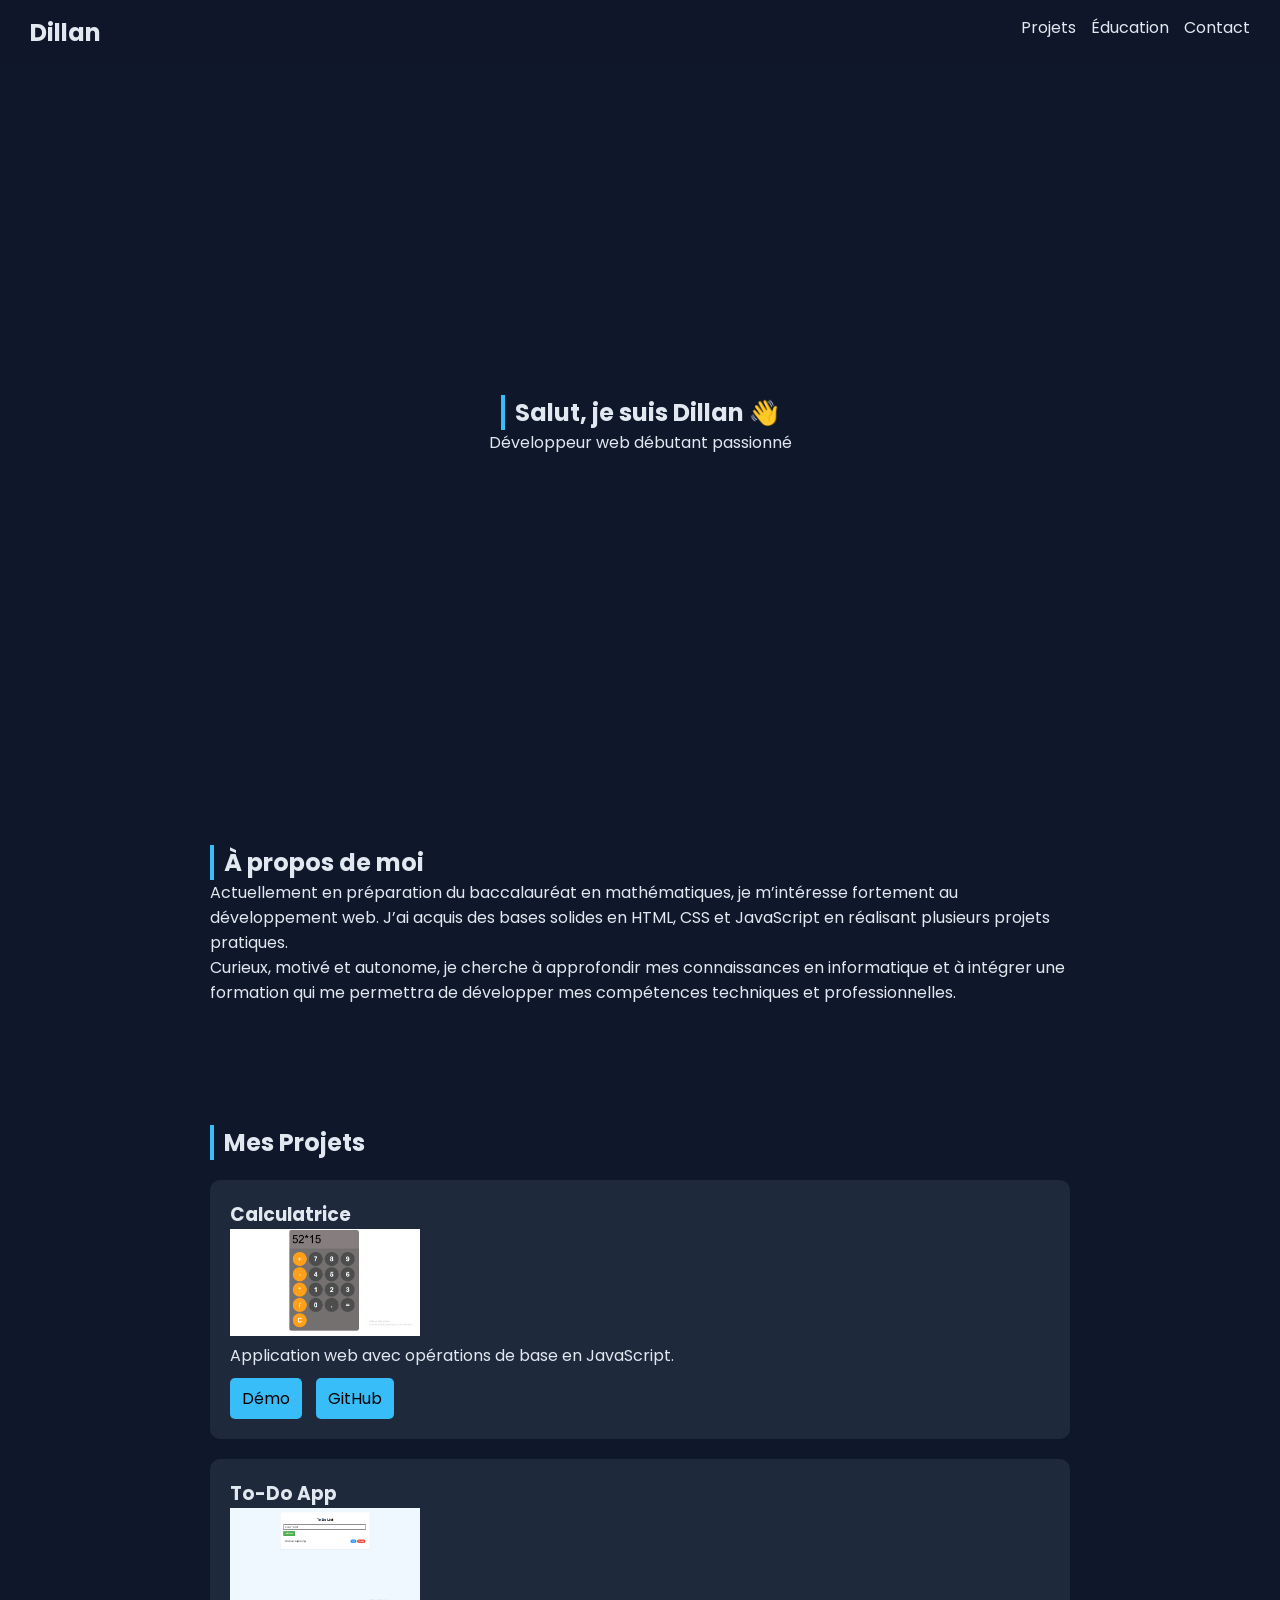
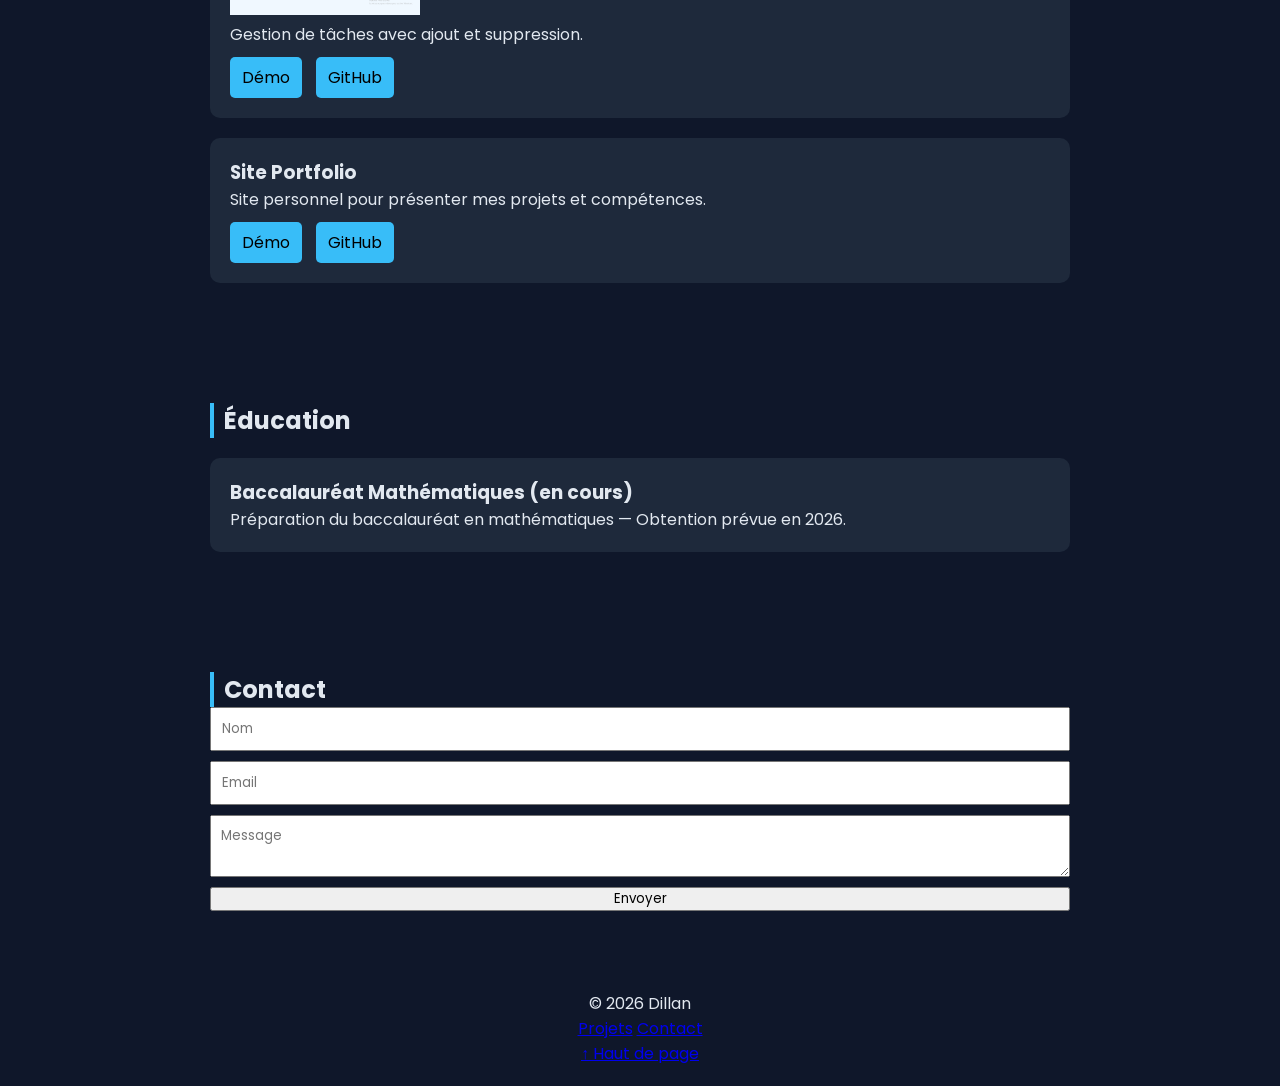
==== index.html @ f31e9b41 "Update index.html" ====
<!DOCTYPE html>
<html lang="fr">
<head>
  <meta charset="UTF-8">
  <title>Portfolio - Dillan</title>

  <link href="https://fonts.googleapis.com/css2?family=Poppins:wght@300;400;600&display=swap" rel="stylesheet">
  <link rel="stylesheet" href="style.css">
</head>
<body>

<!-- NAVBAR -->
<header>
  <nav>
    <h1 class="logo">Dillan</h1>
    <ul>
      <li><a href="#projets">Projets</a></li>
      <li><a href="#education">Éducation</a></li>
      <li><a href="#contact">Contact</a></li>
    </ul>
  </nav>
</header>

<!-- HERO -->
<section class="hero">
  <h2>Salut, je suis Dillan 👋</h2>
  <p>Développeur web débutant passionné</p>
</section>

<section id="about">
  <h2>À propos de moi</h2>

  <p>
    Actuellement en préparation du baccalauréat en mathématiques, je m’intéresse fortement au développement web.
    J’ai acquis des bases solides en HTML, CSS et JavaScript en réalisant plusieurs projets pratiques.
  </p>

  <p>
    Curieux, motivé et autonome, je cherche à approfondir mes connaissances en informatique et à intégrer une formation qui me permettra de développer mes compétences techniques et professionnelles.
  </p>
</section>

<!-- PROJETS -->
<section id="projets">
  <h2>Mes Projets</h2>

  <!-- Calculatrice -->
  <div class="card hidden">
    <h3>Calculatrice</h3>
    <img src="Capture d’écran (321).png" height="106.875" width="190">
    <p>Application web avec opérations de base en JavaScript.</p>
    <div class="buttons">
        <a href="index1.html" target="_blank">Démo</a>
        <a href="#">GitHub</a>
    </div>
  </div>

  <!-- TODO -->
  <div class="card hidden">
    <h3>To-Do App</h3>
    <img src="Capture d’écran (326).png" height="106.875" width="190">
    <p>Gestion de tâches avec ajout et suppression.</p>
    <div class="buttons">
      <a href="index2.html" target="_blank">Démo</a>
      <a href="https://dillanaourtilane.github.io/To-Do-App/">GitHub</a>
    </div>
  </div>

  <!-- Portfolio -->
  <div class="card hidden">
    <h3>Site Portfolio</h3>
    <p>Site personnel pour présenter mes projets et compétences.</p>
    <div class="buttons">
      <a href="#" target="_blank">Démo</a>
      <a href="#">GitHub</a>
    </div>
  </div>

</section>

<!-- EDUCATION -->
<section id="education">
  <h2>Éducation</h2>

  <div class="card hidden">
    <h3>Baccalauréat Mathématiques (en cours)</h3>
    <p>Préparation du baccalauréat en mathématiques — Obtention prévue en 2026.</p>
  </div>

</section>

<!-- CONTACT -->
<section id="contact">
  <h2>Contact</h2>

  <form>
    <input type="text" placeholder="Nom" required>
    <input type="email" placeholder="Email" required>
    <textarea placeholder="Message" required></textarea>
    <button type="submit">Envoyer</button>
  </form>
</section>

<!-- POPUP -->
<div id="popup" class="popup">
  <div class="popup-content">
    <span id="close">&times;</span>
    <iframe id="preview"></iframe>
  </div>
</div>

<!-- FOOTER -->
<footer>
  <p>© 2026 Dillan</p>
  <div class="footer-links">
    <a href="#projets">Projets</a>
    <a href="#contact">Contact</a>
  </div>
  <a href="#" class="top-btn">↑ Haut de page</a>
</footer>

<script src="script.js"></script>
</body>
</html>
---- style.css ----
:root {
  --bg: #0f172a;
  --card: #1e293b;
  --text: #e2e8f0;
  --accent: #38bdf8;
}

* {
  margin: 0;
  padding: 0;
  box-sizing: border-box;
  font-family: 'Poppins', sans-serif;
}

html {
  scroll-behavior: smooth;
}

body {
  background: var(--bg);
  color: var(--text);
}

/* NAV */
header {
  background: rgba(15,23,42,0.8);
  position: sticky;
  top: 0;
  padding: 15px 30px;
}

nav {
  display: flex;
  justify-content: space-between;
}

nav ul {
  display: flex;
  list-style: none;
}

nav li {
  margin-left: 15px;
}

nav a {
  color: var(--text);
  text-decoration: none;
}

/* HERO */
.hero {
  height: 80vh;
  display: flex;
  flex-direction: column;
  justify-content: center;
  align-items: center;
}

/* SECTIONS */
section {
  padding: 60px 20px;
  max-width: 900px;
  margin: auto;
}

h2 {
  border-left: 4px solid var(--accent);
  padding-left: 10px;
}

/* CARDS */
.card {
  background: var(--card);
  padding: 20px;
  margin-top: 20px;
  border-radius: 10px;
  transition: 0.3s;
}

.card:hover {
  transform: translateY(-5px);
}

/* BUTTONS */
.buttons a {
  display: inline-block;
  margin-top: 10px;
  margin-right: 10px;
  padding: 8px 12px;
  background: var(--accent);
  color: black;
  text-decoration: none;
  border-radius: 5px;
}

/* CONTACT */
form {
  display: flex;
  flex-direction: column;
  gap: 10px;
}

input, textarea {
  padding: 10px;
}

/* FOOTER */
footer {
  text-align: center;
  padding: 20px;
}

/* POPUP */
.popup {
  display: none;
  position: fixed;
  width: 100%;
  height: 100%;
  background: rgba(0,0,0,0.8);
  justify-content: center;
  align-items: center;
}

.popup-content {
  width: 80%;
  height: 80%;
  background: white;
}

iframe {
  width: 100%;
  height: 100%;
  border: none;
}

/* ANIMATIONS */
.hidden {
  opacity: 0;
  transform: translateY(30px);
  transition: 0.6s;
}

.show {
  opacity: 1;
  transform: translateY(0);
}

/* RESPONSIVE */
@media (max-width: 768px) {
  nav ul {
    flex-direction: column;
  }
}
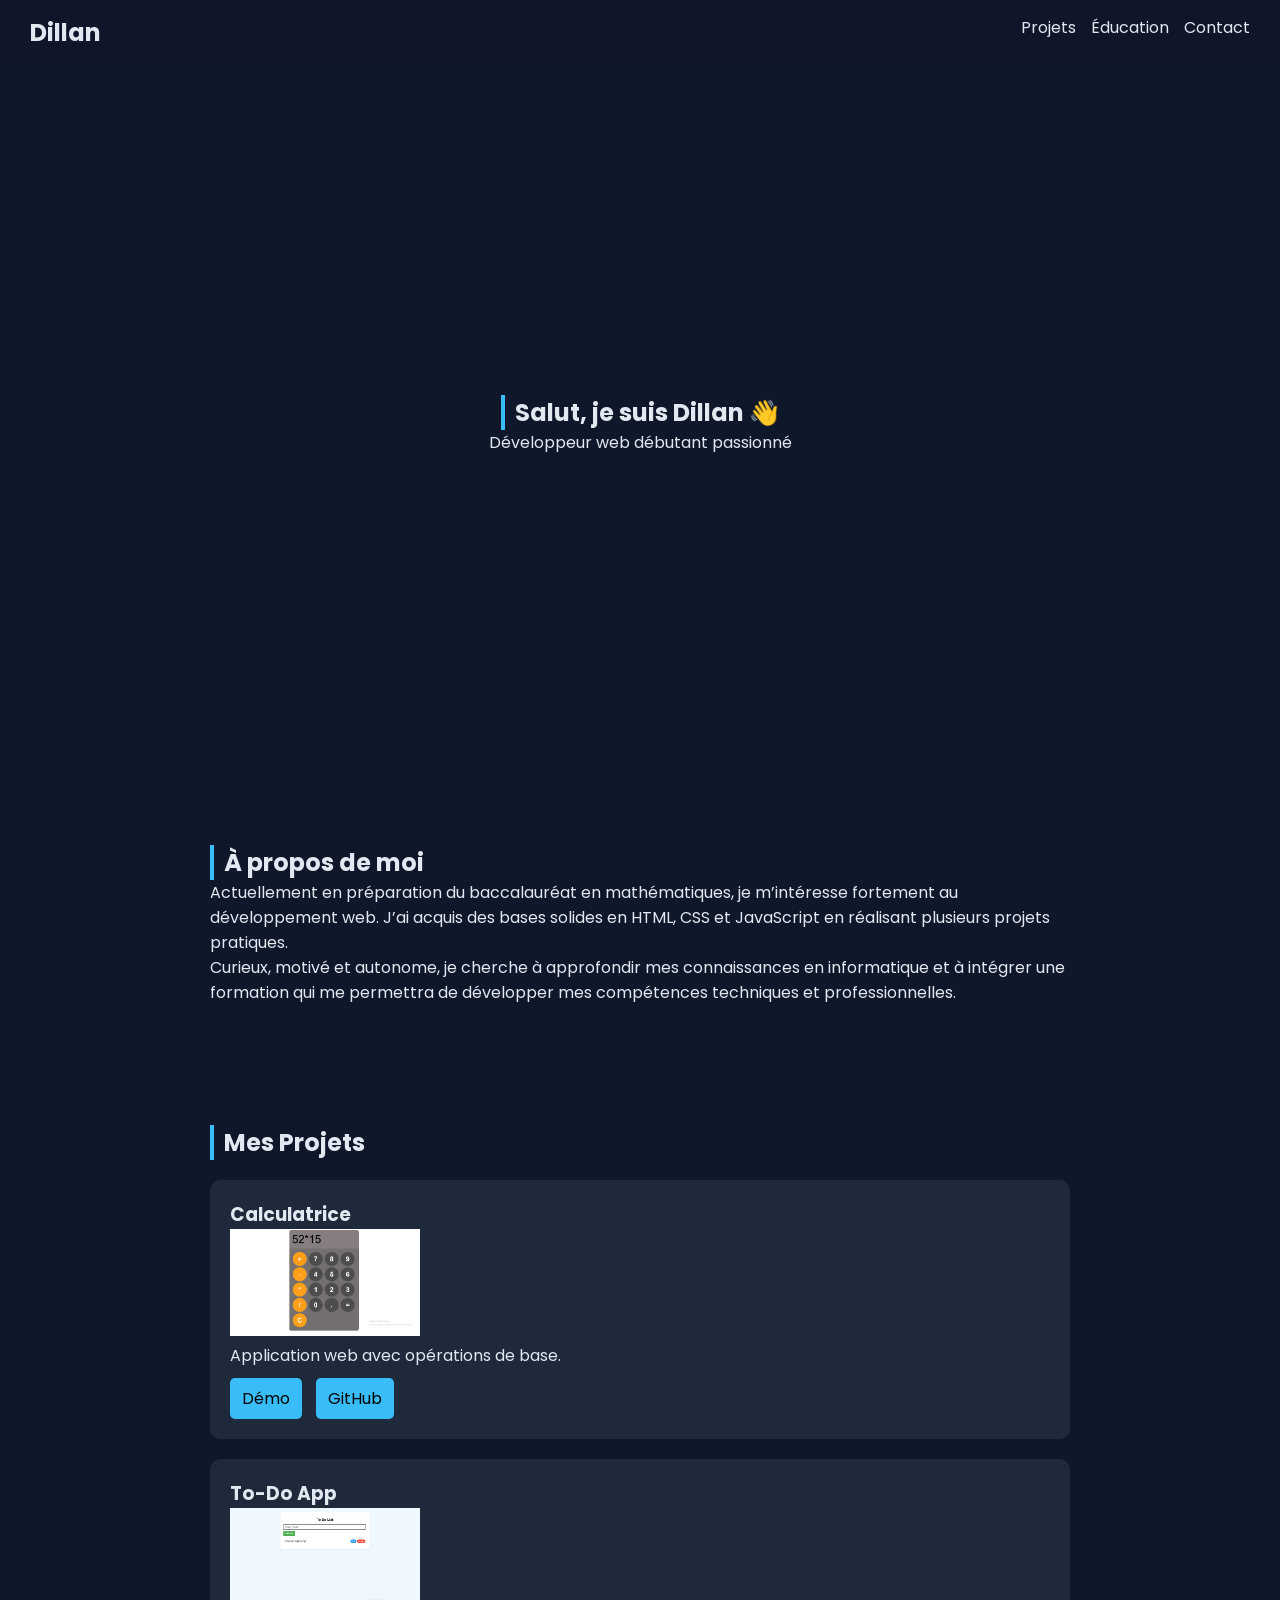
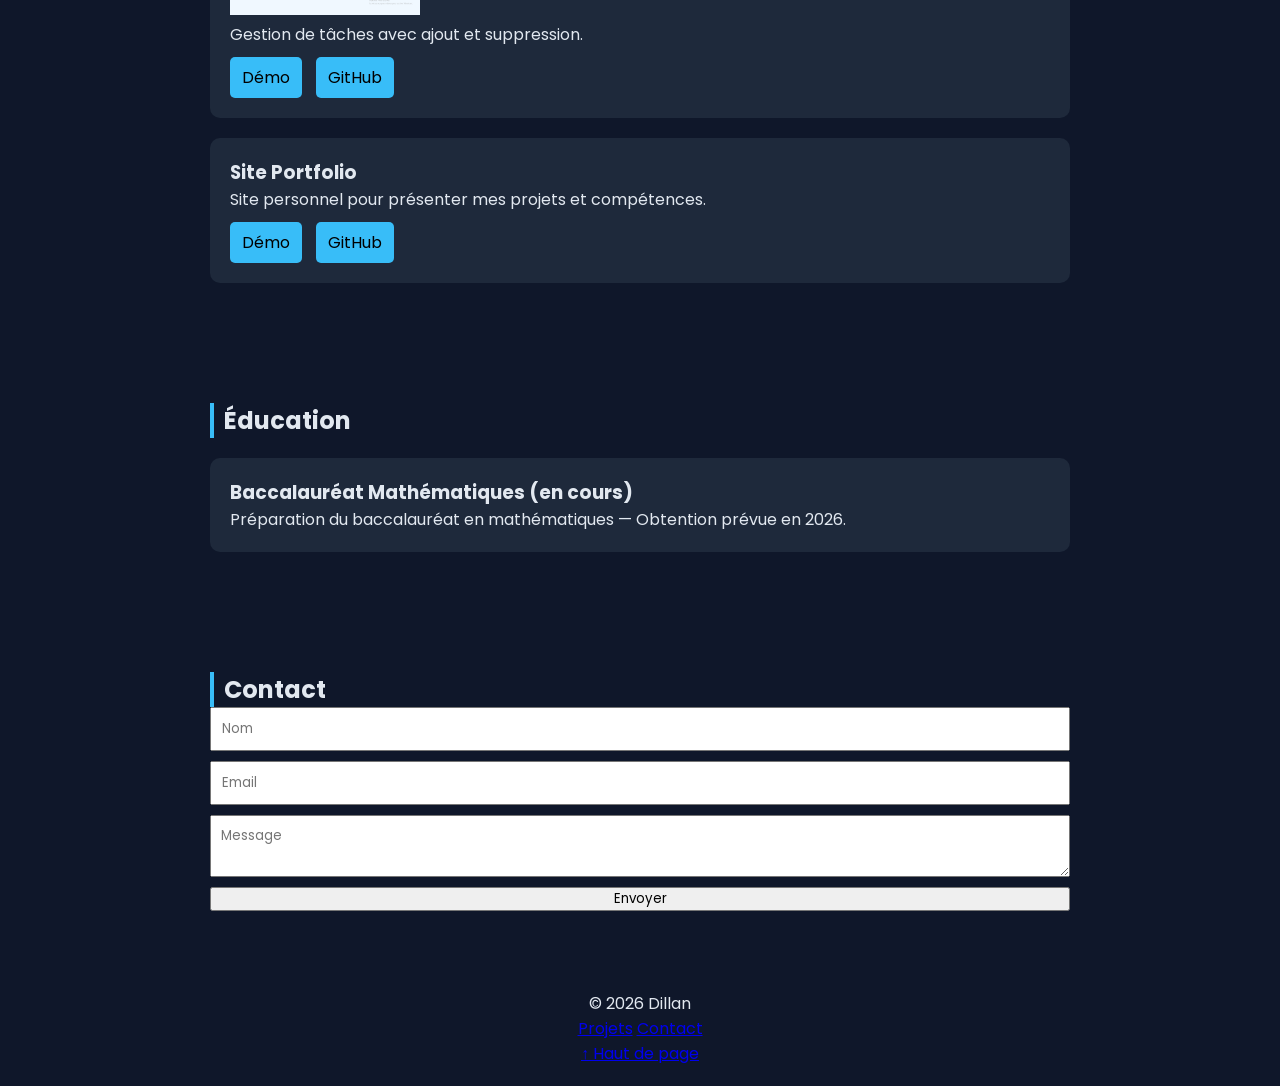
==== commit 496c8db7: "Update index.html" ====
--- a/index.html
+++ b/index.html
@@ -48,10 +48,10 @@
   <div class="card hidden">
     <h3>Calculatrice</h3>
     <img src="Capture d’écran (321).png" height="106.875" width="190">
-    <p>Application web avec opérations de base en JavaScript.</p>
+    <p>Application web avec opérations de base.</p>
     <div class="buttons">
         <a href="index1.html" target="_blank">Démo</a>
-        <a href="#">GitHub</a>
+        <a href="https://dillanaourtilane.github.io/Calculator/">GitHub</a>
     </div>
   </div>
 
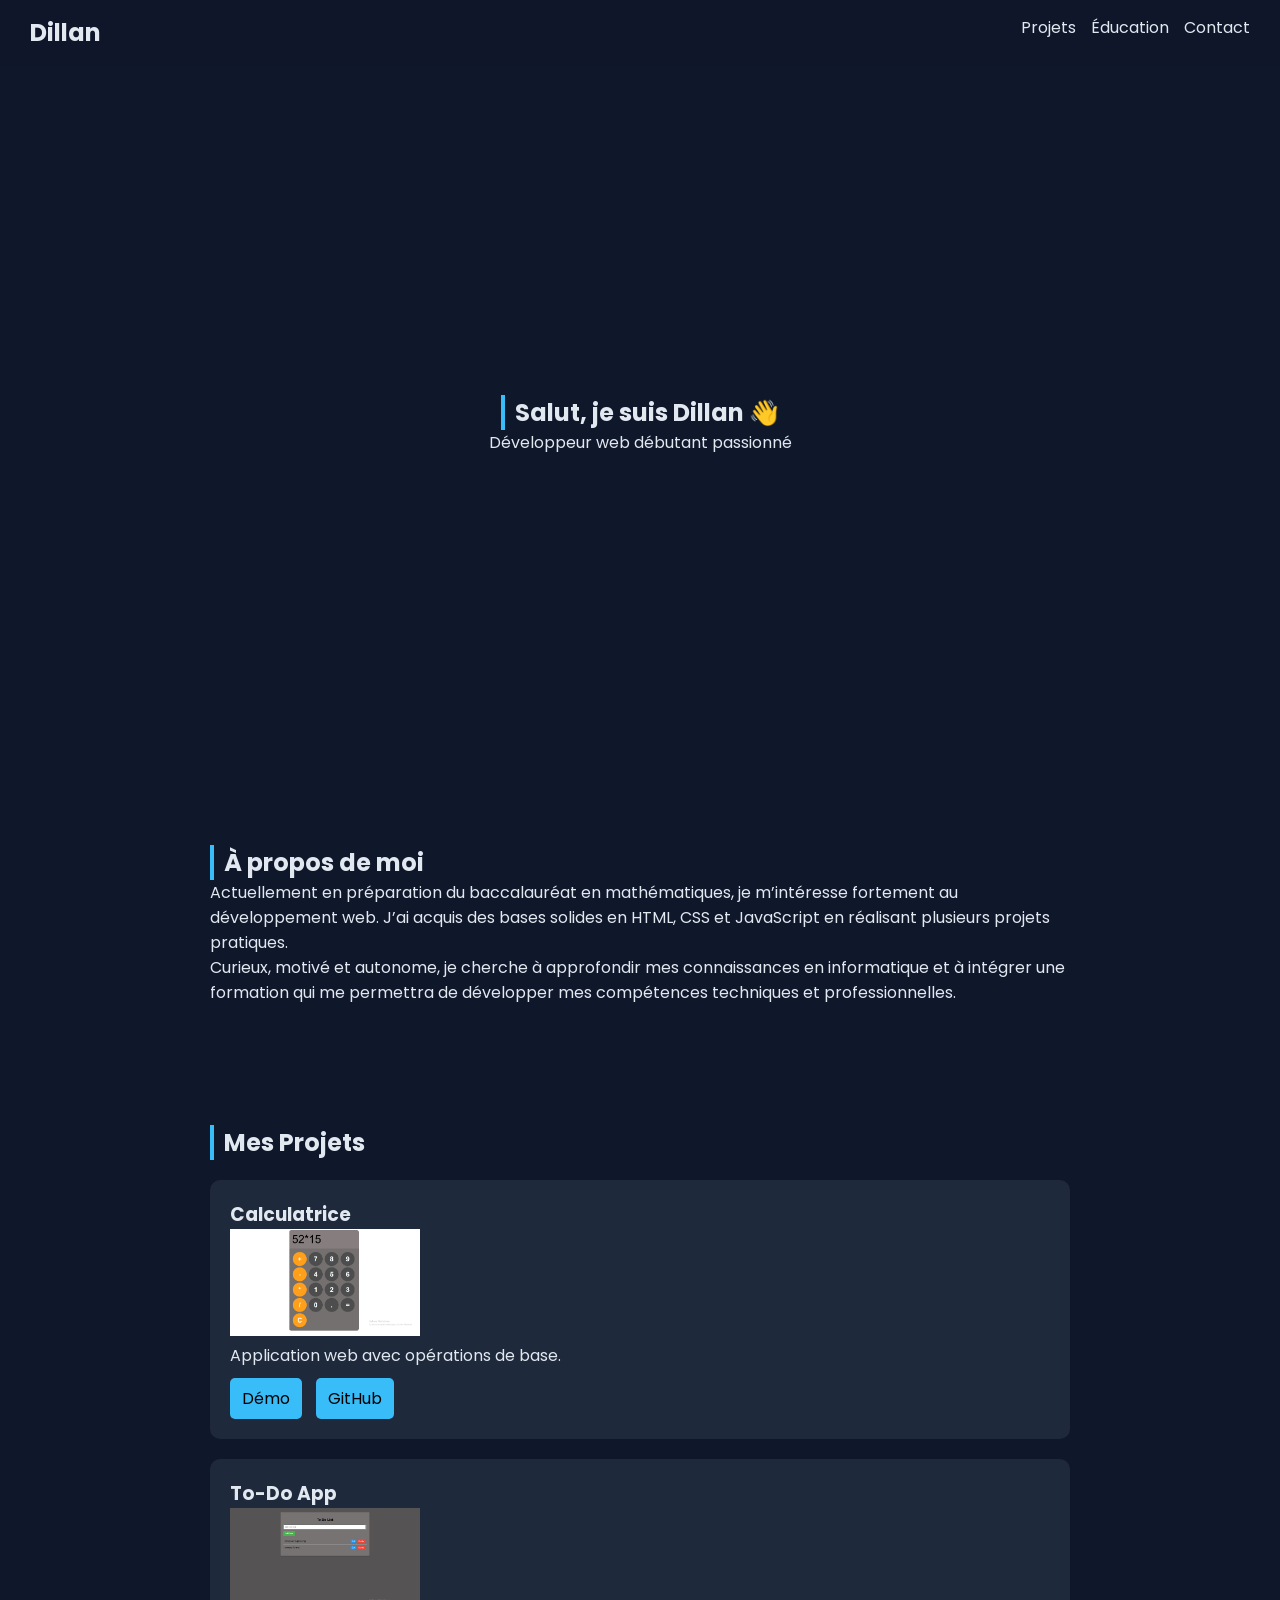
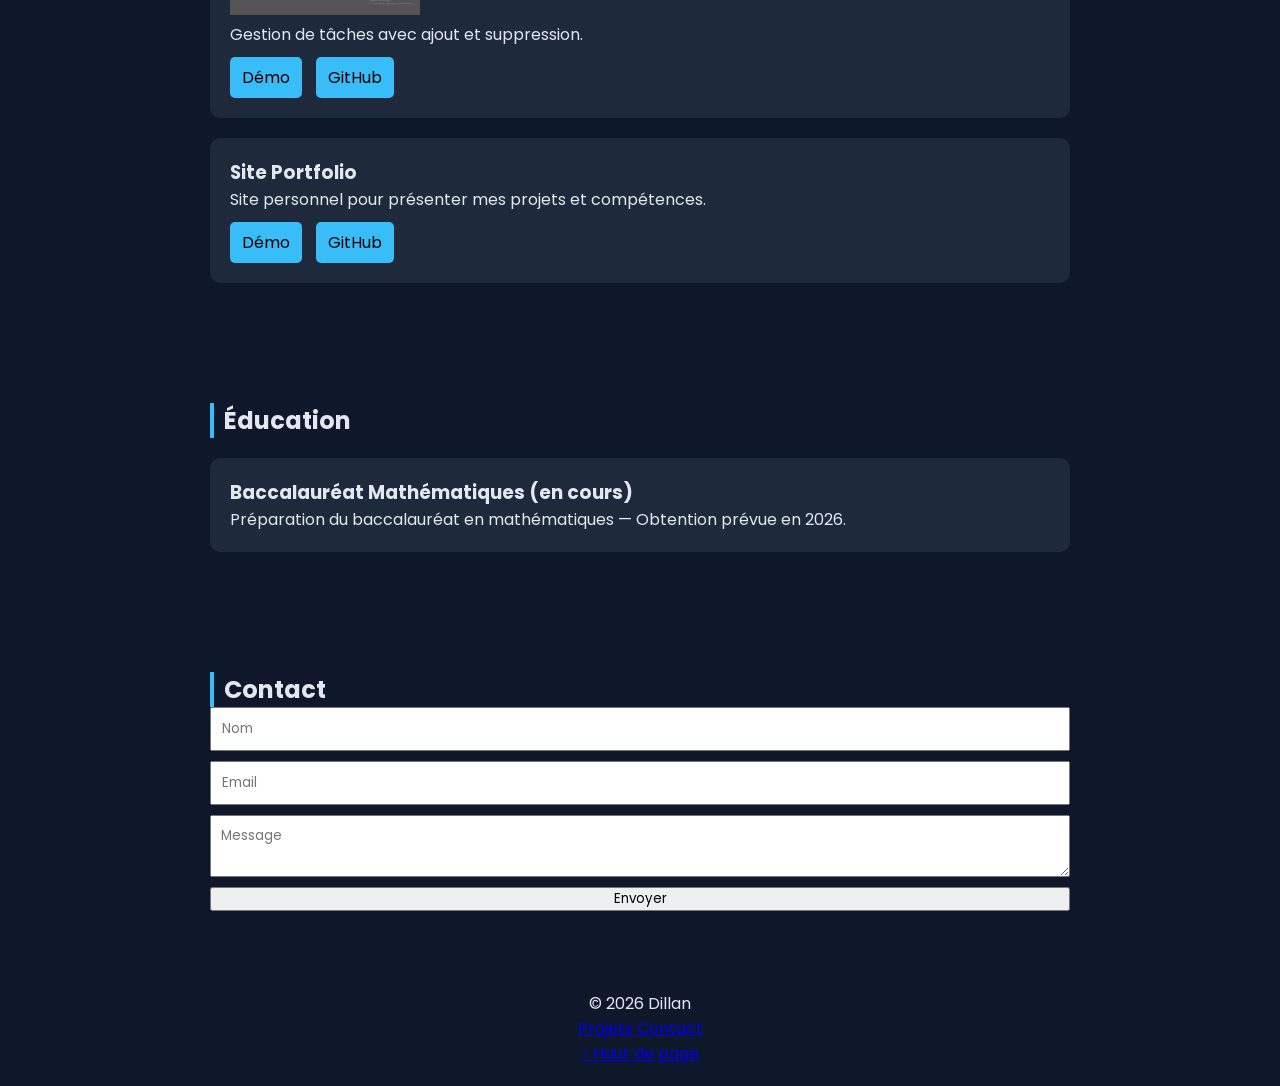
==== commit d1a5c493: "Update index.html" ====
--- a/index.html
+++ b/index.html
@@ -58,7 +58,7 @@
   <!-- TODO -->
   <div class="card hidden">
     <h3>To-Do App</h3>
-    <img src="Capture d’écran (326).png" height="106.875" width="190">
+    <img src="Capture d’écran (329).png" height="106.875" width="190">
     <p>Gestion de tâches avec ajout et suppression.</p>
     <div class="buttons">
       <a href="index2.html" target="_blank">Démo</a>
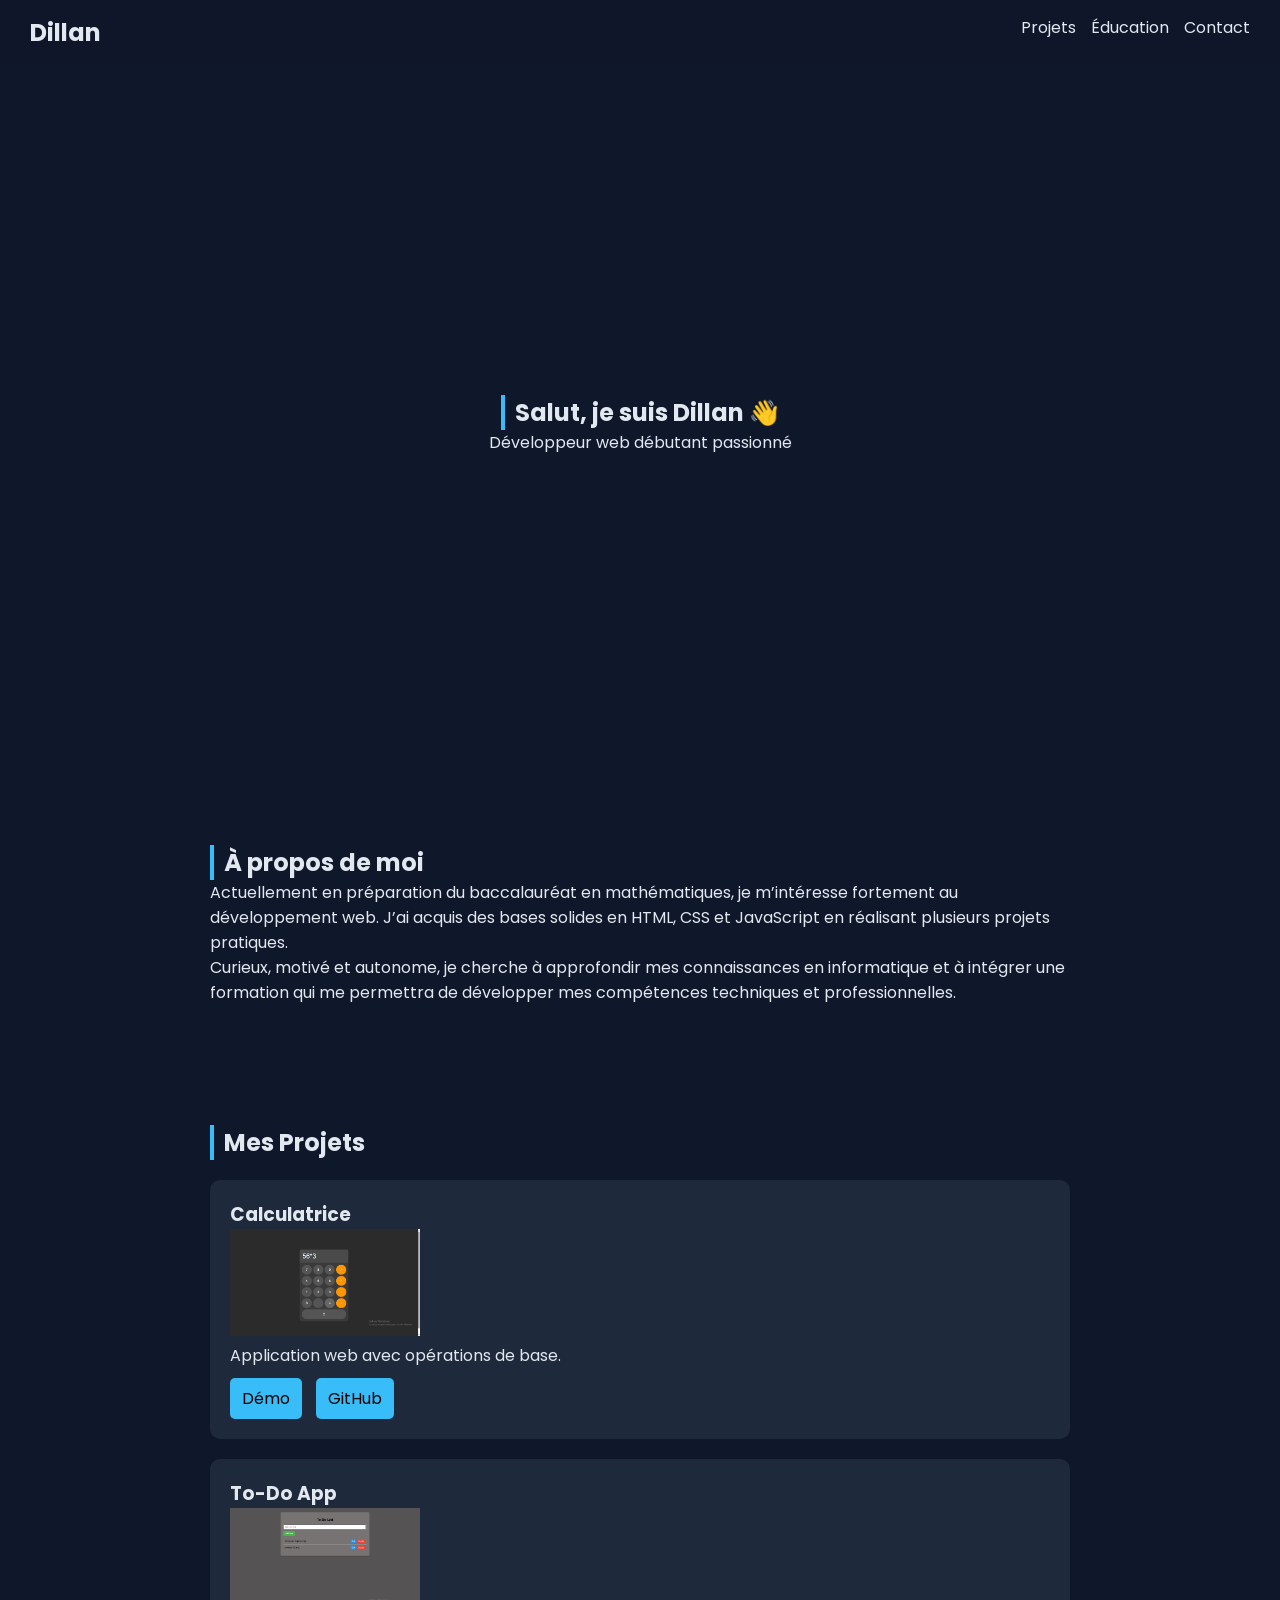
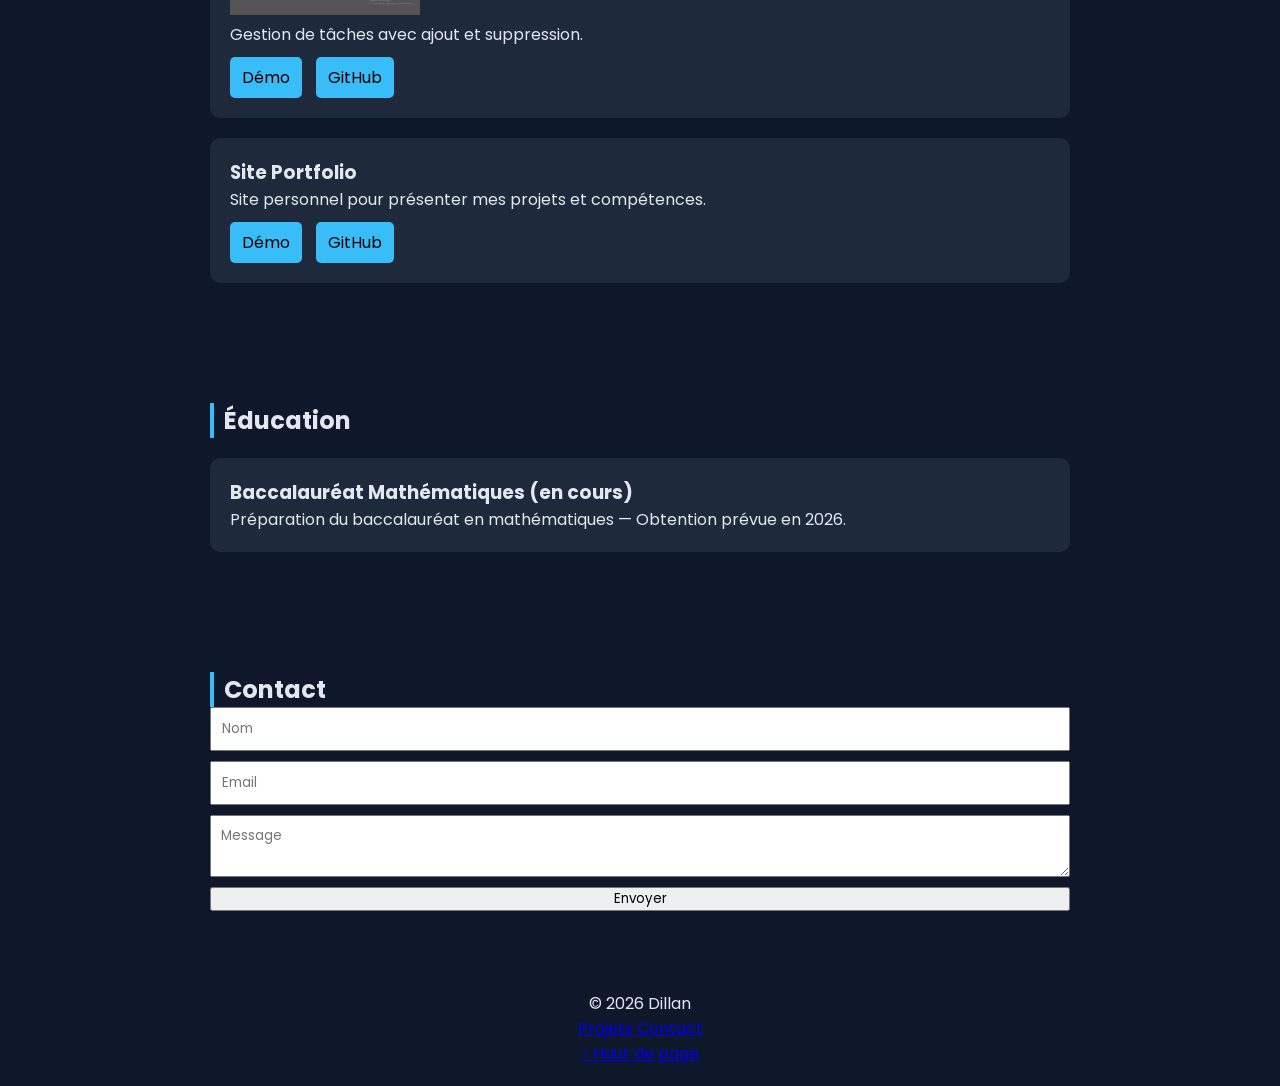
==== commit 13708aa8: "Update index.html" ====
--- a/index.html
+++ b/index.html
@@ -47,11 +47,11 @@
   <!-- Calculatrice -->
   <div class="card hidden">
     <h3>Calculatrice</h3>
-    <img src="Capture d’écran (321).png" height="106.875" width="190">
+    <img src="Capture d’écran (330).png" height="106.875" width="190">
     <p>Application web avec opérations de base.</p>
     <div class="buttons">
         <a href="index1.html" target="_blank">Démo</a>
-        <a href="https://dillanaourtilane.github.io/Calculator/">GitHub</a>
+        <a href="https://dillanaourtilane.github.io/Calculator/" target="_blank">GitHub</a>
     </div>
   </div>
 
@@ -62,7 +62,7 @@
     <p>Gestion de tâches avec ajout et suppression.</p>
     <div class="buttons">
       <a href="index2.html" target="_blank">Démo</a>
-      <a href="https://dillanaourtilane.github.io/To-Do-App/">GitHub</a>
+      <a href="https://dillanaourtilane.github.io/To-Do-App/" target="_blank">GitHub</a>
     </div>
   </div>
 
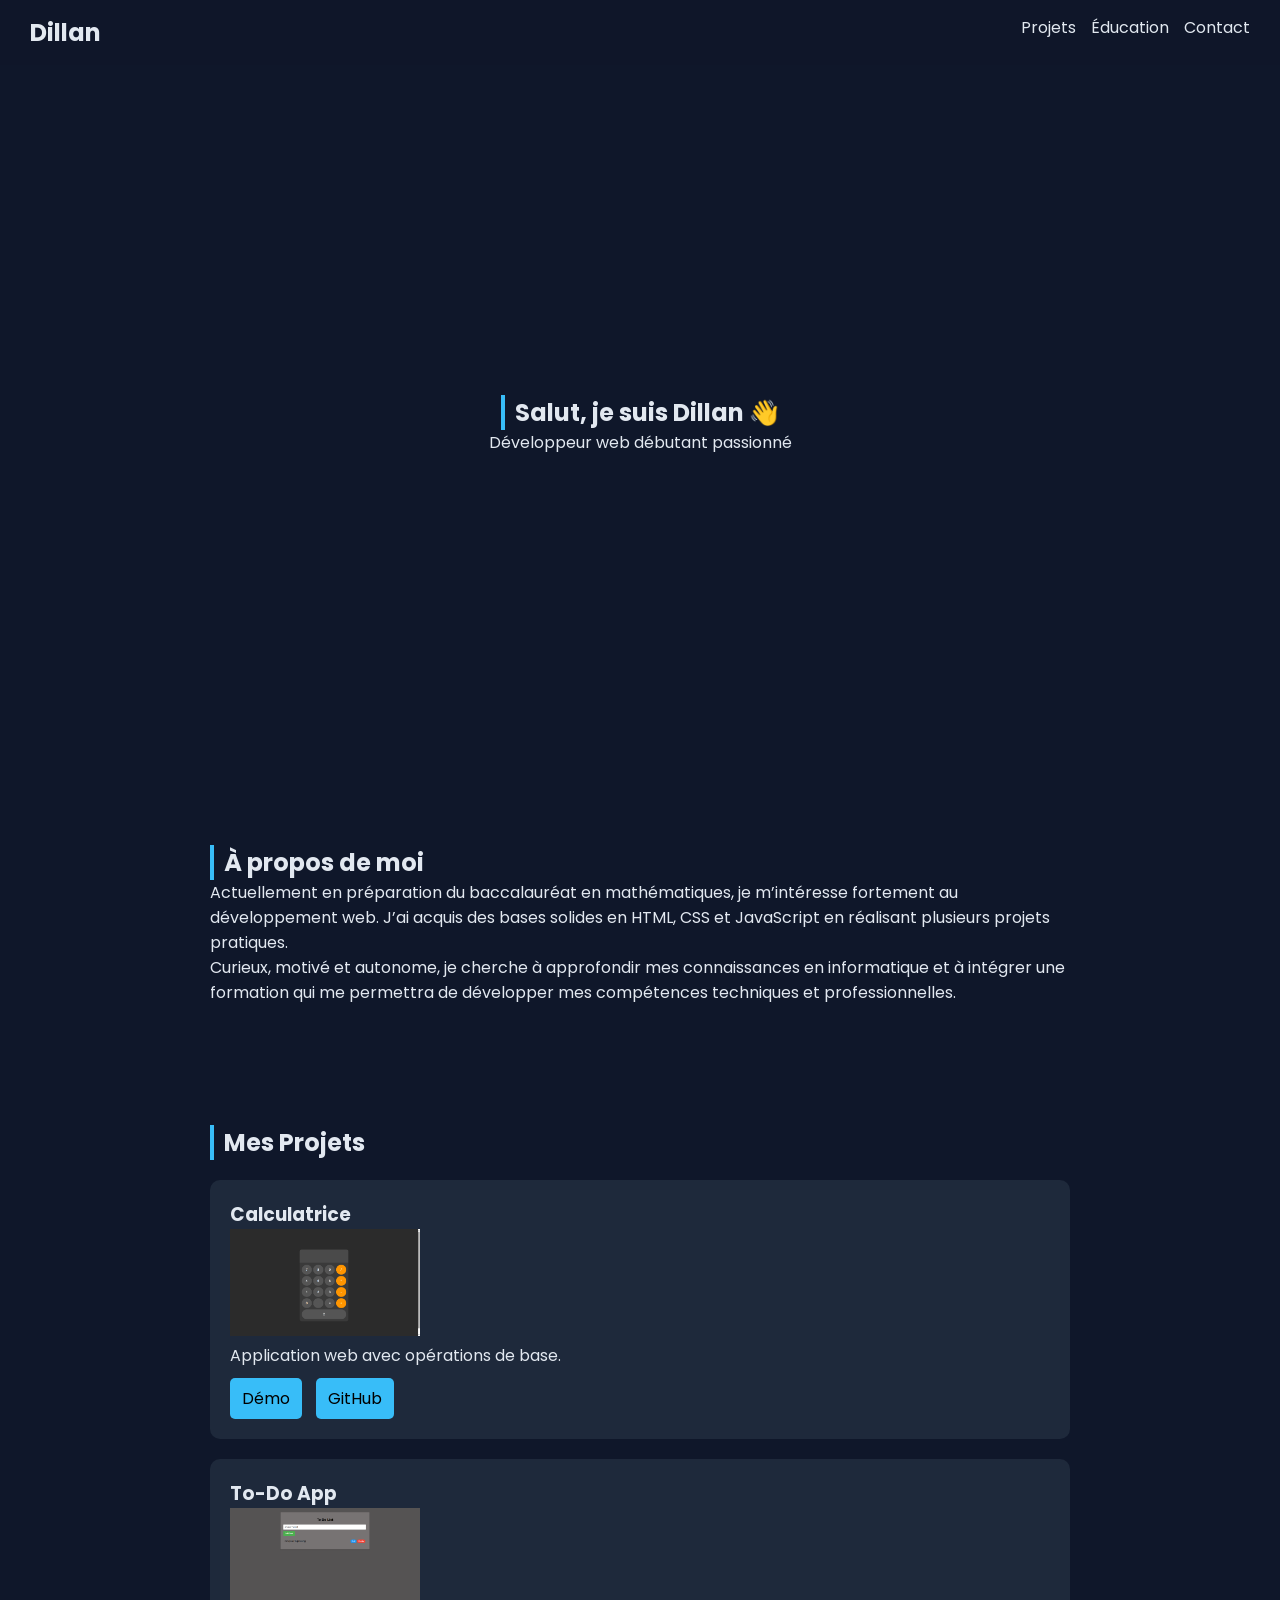
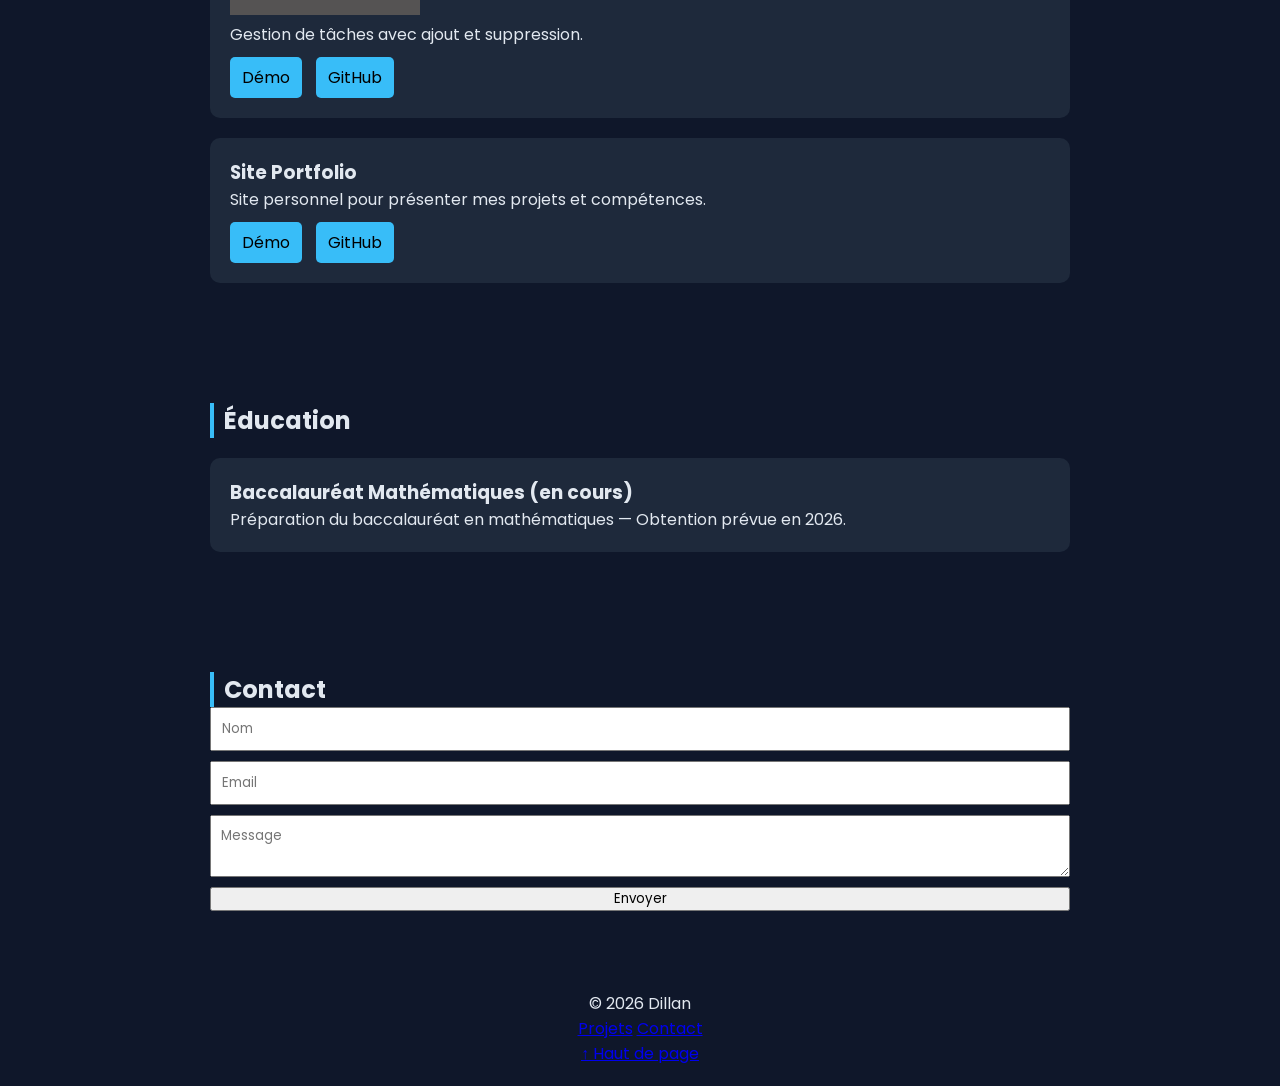
==== commit 6604a567: "Update index.html" ====
--- a/index.html
+++ b/index.html
@@ -47,7 +47,7 @@
   <!-- Calculatrice -->
   <div class="card hidden">
     <h3>Calculatrice</h3>
-    <img src="Capture d’écran (330).png" height="106.875" width="190">
+    <img src="Capture d’écran (331).png" height="106.875" width="190">
     <p>Application web avec opérations de base.</p>
     <div class="buttons">
         <a href="index1.html" target="_blank">Démo</a>
@@ -58,7 +58,7 @@
   <!-- TODO -->
   <div class="card hidden">
     <h3>To-Do App</h3>
-    <img src="Capture d’écran (329).png" height="106.875" width="190">
+    <img src="Capture d’écran (332).png" height="106.875" width="190">
     <p>Gestion de tâches avec ajout et suppression.</p>
     <div class="buttons">
       <a href="index2.html" target="_blank">Démo</a>
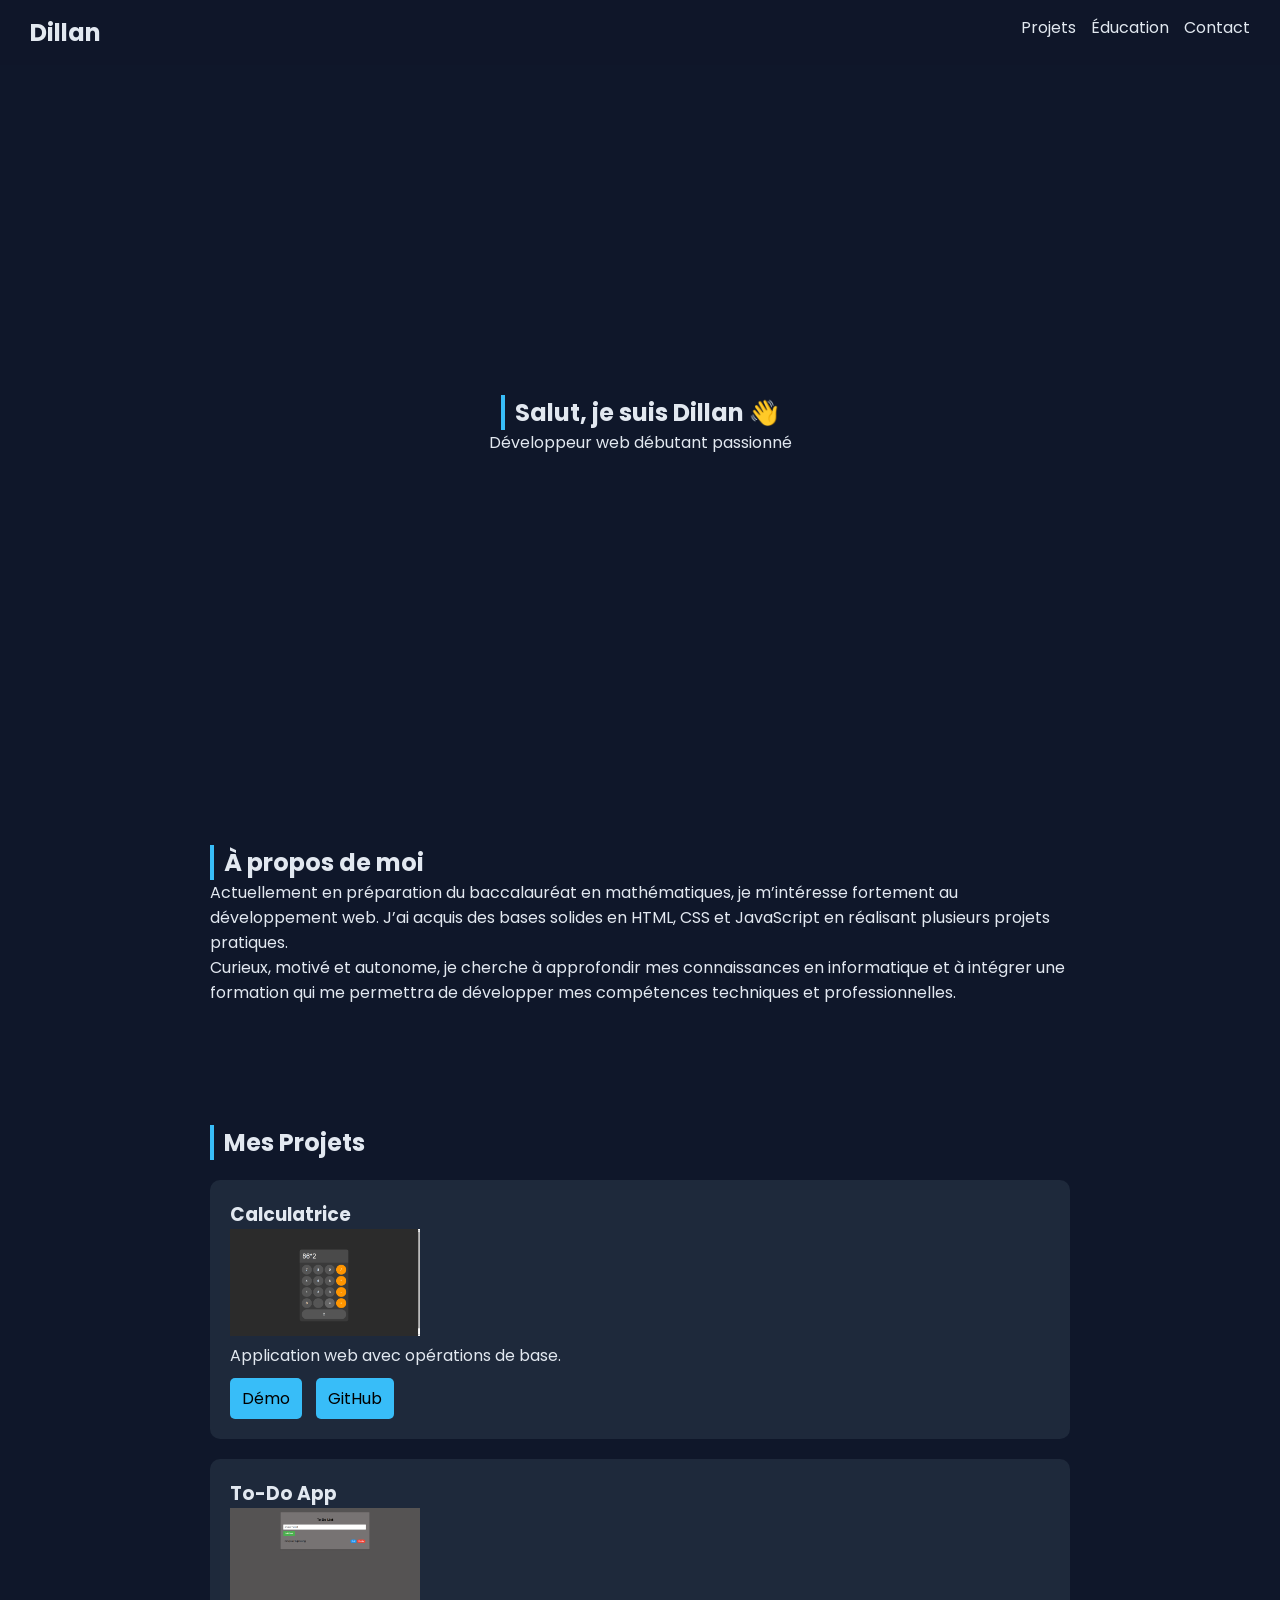
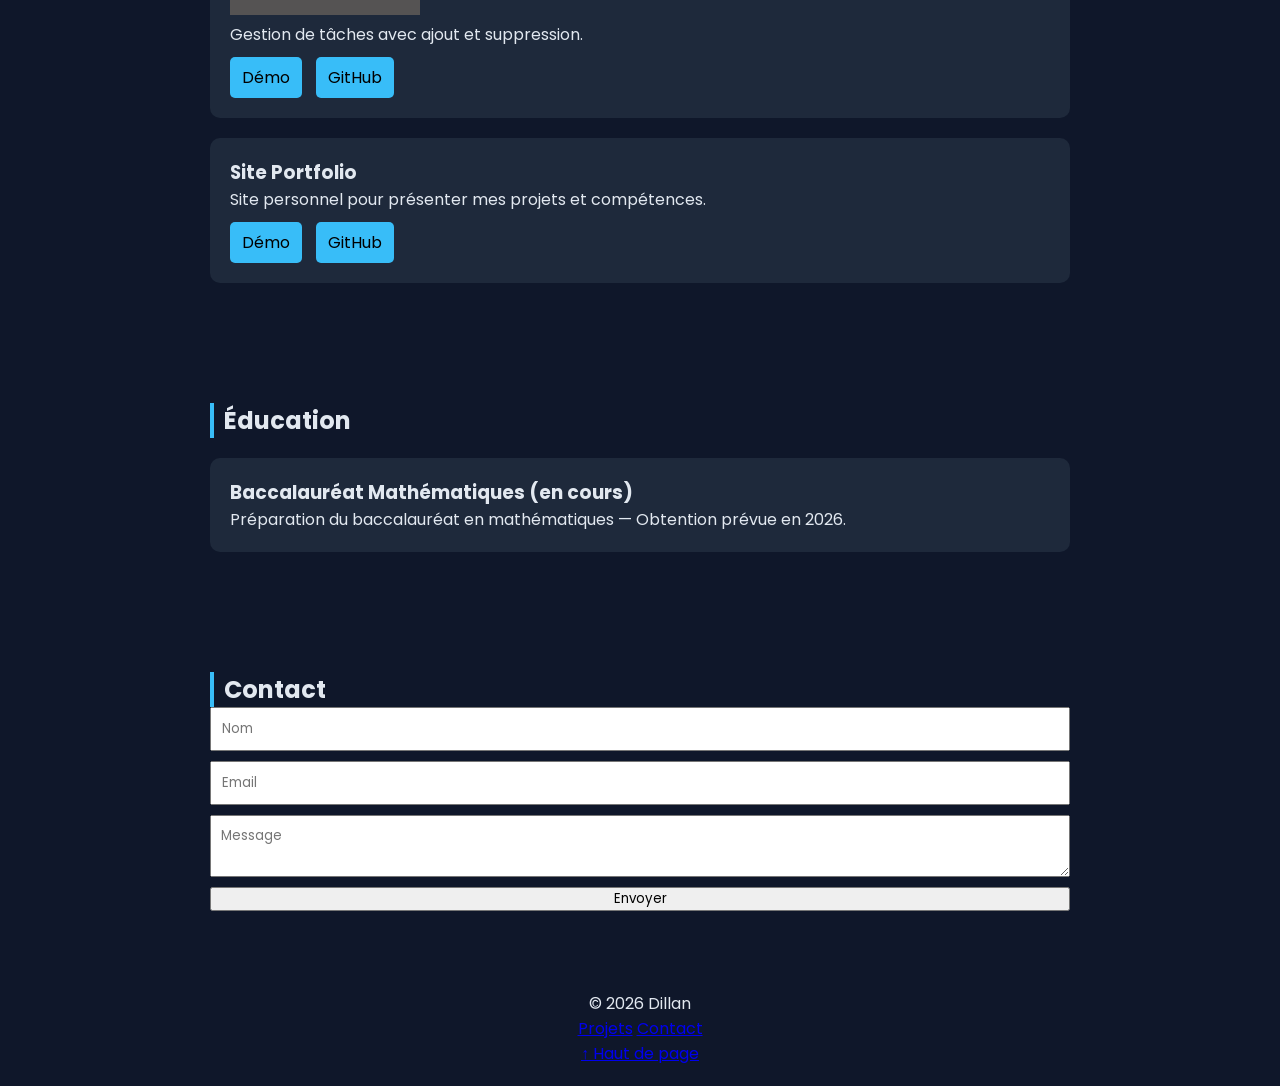
==== commit 35020fbb: "Update index.html" ====
--- a/index.html
+++ b/index.html
@@ -47,7 +47,7 @@
   <!-- Calculatrice -->
   <div class="card hidden">
     <h3>Calculatrice</h3>
-    <img src="Capture d’écran (331).png" height="106.875" width="190">
+    <img src="Capture d’écran (333).png" height="106.875" width="190">
     <p>Application web avec opérations de base.</p>
     <div class="buttons">
         <a href="index1.html" target="_blank">Démo</a>
